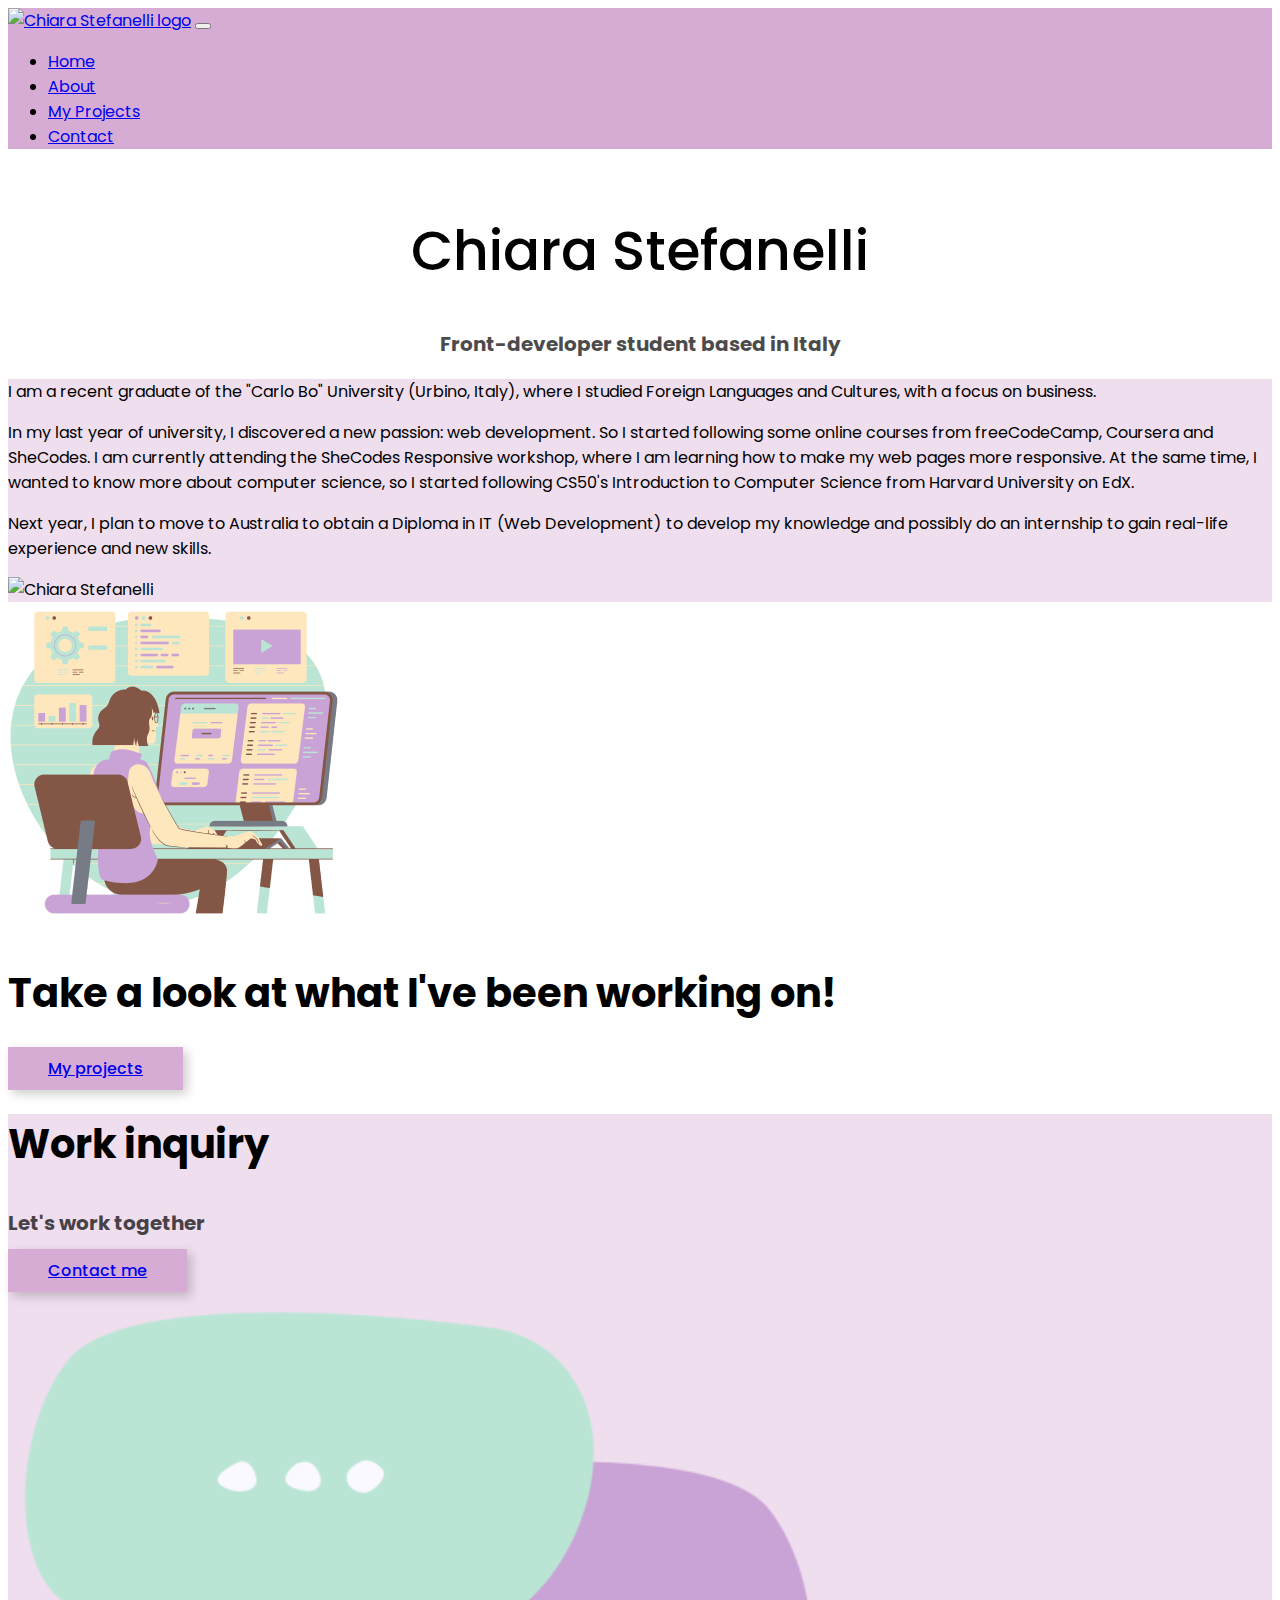
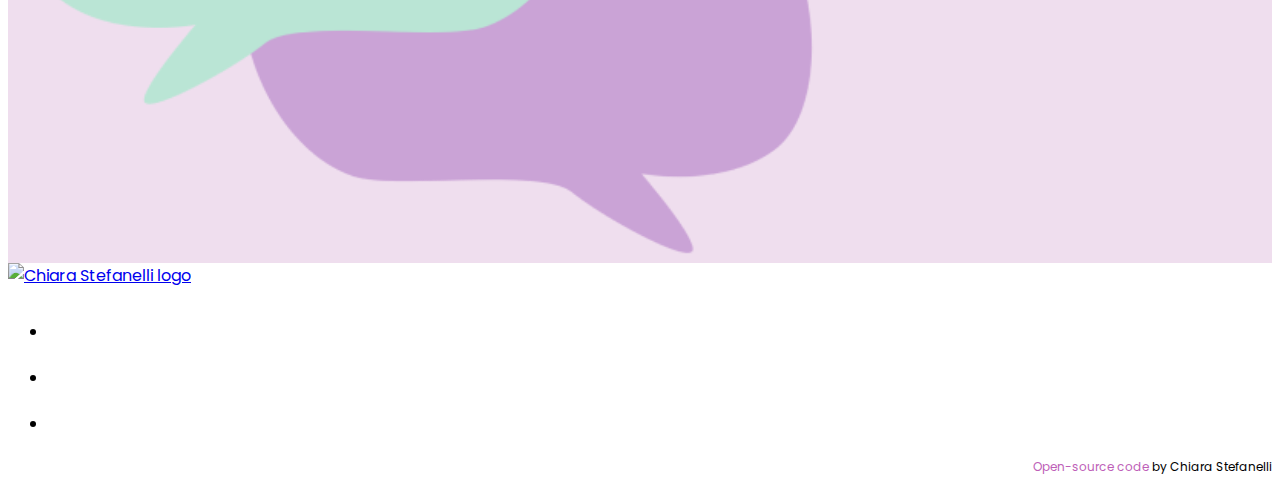
==== about.html @ 7642016e "Added projects and work inquiry section in about page and made responsive" ====
<!DOCTYPE html>
<html lang="en">
  <head>
    <meta charset="UTF-8" />
    <meta http-equiv="X-UA-Compatible" content="IE=edge" />
    <meta name="viewport" content="width=device-width, initial-scale=1.0" />
    <title>Front-end developer - Chiara Stefanelli</title>
    <meta
      name="description"
      content="Front-end developer student based in Italy - Chiara Stefanelli"
    />
    <link rel="icon" type="image/png" href="/images/flower.ico" />
    <link
      href="https://cdn.jsdelivr.net/npm/bootstrap@5.1.3/dist/css/bootstrap.min.css"
      rel="stylesheet"
      integrity="sha384-1BmE4kWBq78iYhFldvKuhfTAU6auU8tT94WrHftjDbrCEXSU1oBoqyl2QvZ6jIW3"
      crossorigin="anonymous"
    />
    <link rel="stylesheet" href="/css/style.css" />
    <script
      src="https://cdn.jsdelivr.net/npm/bootstrap@5.1.3/dist/js/bootstrap.bundle.min.js"
      integrity="sha384-ka7Sk0Gln4gmtz2MlQnikT1wXgYsOg+OMhuP+IlRH9sENBO0LRn5q+8nbTov4+1p"
      crossorigin="anonymous"
    ></script>
    <script
      src="https://kit.fontawesome.com/9bdeaf89e7.js"
      crossorigin="anonymous"
    ></script>
  </head>
  <body>
    <nav class="navbar navbar-expand-lg navbar-light">
      <div class="container">
        <a class="navbar-brand" href="/" title="Chiara Stefanelli"
          ><img
            src="/images/chiara-stefanelli-logo.png"
            alt="Chiara Stefanelli logo"
        /></a>
        <button
          class="navbar-toggler"
          type="button"
          data-bs-toggle="collapse"
          data-bs-target="#navbarNav"
          aria-controls="navbarNav"
          aria-expanded="false"
          aria-label="Toggle navigation"
        >
          <span class="navbar-toggler-icon"></span>
        </button>
        <div
          class="collapse navbar-collapse justify-content-end"
          id="navbarNav"
        >
          <ul class="navbar-nav">
            <li class="nav-item">
              <a class="nav-link" aria-current="page" href="/" title="Home"
                >Home</a
              >
            </li>
            <li class="nav-item">
              <a class="nav-link active" href="#" title="About">About</a>
            </li>
            <li class="nav-item">
              <a class="nav-link" href="#" title="My Projects">My Projects</a>
            </li>
            <li class="nav-item">
              <a class="nav-link" href="#" title="Contact">Contact</a>
            </li>
          </ul>
        </div>
      </div>
    </nav>

    <section class="title pb-3 pb-lg-5">
      <h1>Chiara Stefanelli</h1>
      <h3>Front-developer student based in Italy</h3>
    </section>

    <section class="about-me pt-5 pb-5">
      <div class="container">
        <div
          class="row flex-lg-row flex-column-reverse justify-content-between"
        >
          <div class="col-lg-7 col-xl-6 pt-2 pt-xxl-5">
            <p>
              I am a recent graduate of the "Carlo Bo" University (Urbino,
              Italy), where I studied Foreign Languages and Cultures, with a
              focus on business.
            </p>
            <p>
              In my last year of university, I discovered a new passion: web
              development. So I started following some online courses from
              freeCodeCamp, Coursera and SheCodes. I am currently attending the
              SheCodes Responsive workshop, where I am learning how to make my
              web pages more responsive. At the same time, I wanted to know more
              about computer science, so I started following CS50's Introduction
              to Computer Science from Harvard University on EdX.
            </p>
            <p>
              Next year, I plan to move to Australia to obtain a Diploma in IT
              (Web Development) to develop my knowledge and possibly do an
              internship to gain real-life experience and new skills.
            </p>
          </div>
          <div class="col-lg-4">
            <img
              src="/images/chiara-stefanelli-about-me.png"
              alt="Chiara Stefanelli"
              class="img-fluid"
            />
          </div>
        </div>
      </div>
    </section>

    <section class="projects pt-5 pb-5">
      <div class="container">
        <div class="row justify-content-evenly">
          <div class="col-lg-3 d-none d-lg-inline">
            <img
              src="/images/about-woman-on-computer.png"
              alt="Illustration of woman on the computer"
              class="img-fluid"
            />
          </div>
          <div class="col-lg-5 projects-text text-center">
            <h2 class="pt-xl-4">Take a look at what I've been working on!</h2>
            <a href="#" class="btn mt-2" title="My projects">My projects</a>
          </div>
        </div>
      </div>
    </section>

    <section class="work-inquiry pt-5 pb-5">
      <div class="container">
        <div class="row justify-content-evenly">
          <div class="col-lg-5 work-inquiry-text text-center">
            <h2 class="pt-xl-3">Work inquiry</h2>
            <h3>Let's work together</h3>
            <a href="#" class="btn mt-2" title="Contact me">Contact me</a>
          </div>
          <div class="col-lg-4 d-none d-lg-inline">
            <img
              src="/images/work-inquiry.png"
              alt="Work inquiry illustration"
              class="work-inquiry-img"
            />
          </div>
        </div>
      </div>
    </section>

    <footer class="pt-4 pb-2">
      <div class="container">
        <div class="row justify-content-md-between align-items-md-start">
          <div class="col-12 col-md-6 col-lg-4">
            <a href="/" title="Chiara Stefanelli">
              <img
                src="/images/chiara-stefanelli-logo.png"
                alt="Chiara Stefanelli logo"
              />
            </a>
          </div>
          <div class="col-12 col-md-6 col-lg-4">
            <ul
              class="
                d-flex
                justify-content-center justify-content-md-end
                nav
                list-unstyled
              "
            >
              <li class="ms-4">
                <a href="mailto:chiarastefanelli27@gmail.com" title="Email">
                  <i class="fas fa-envelope"></i>
                </a>
              </li>
              <li class="ms-4">
                <a
                  href="https://www.linkedin.com/in/chiarastefanelli/?locale=en_US"
                  target="_blank"
                  title="LinkedIn"
                >
                  <i class="fab fa-linkedin-in"></i>
                </a>
              </li>
              <li class="ms-4 me-3">
                <a
                  href="https://github.com/chiarastef"
                  target="_blank"
                  title="GitHub"
                >
                  <i class="fab fa-github"></i>
                </a>
              </li>
            </ul>
            <div class="attribution mt-1">
              <a
                href="https://github.com/chiarastef/portfolio-project"
                target="_blank"
                >Open-source code</a
              >
              by Chiara Stefanelli
            </div>
          </div>
        </div>
      </div>
    </footer>
  </body>
</html>
---- css/style.css ----
@import url("https://fonts.googleapis.com/css2?family=Poppins:wght@400;500&display=swap");

:root {
  --primary-colour: #d7acd4;
  --secondary-colour: #d7acd466;
  --box-shadow: 4px 4px 10px rgba(0, 0, 0, 0.2);
}

body {
  font-family: "Poppins", sans-serif;
}

h1 {
  font-size: 55px;
  font-weight: 500;
}

h2 {
  font-size: 40px;
}

h3 {
  font-size: 20px;
  opacity: 0.7;
}

.btn {
  background-color: var(--primary-colour);
  font-weight: 500;
  padding: 10px 40px;
  box-shadow: var(--box-shadow);
}

/* Navbar */
.navbar {
  background-color: var(--primary-colour);
}

.navbar-brand img {
  width: 180px;
}

/* Hero section*/
.hero {
  margin-top: 60px;
}

.hero-title h1 {
  margin-top: 70px;
  margin-bottom: 0;
}

/* About me section */
.home-about-me {
  background-color: var(--secondary-colour);
}

.home-about-me-paragraph {
  text-align: end;
  padding: 60px 25px 0px 180px;
}

/* Recent project section */
.recent-projects .row {
  justify-content: space-evenly;
}

.recent-projects .card {
  border: 2px solid var(--secondary-colour);
  box-shadow: var(--box-shadow);
}

.recent-projects .card:hover {
  border-width: 3.5px;
}

.recent-projects .card a {
  color: #000;
  text-decoration: none;
}

.recent-projects .card-body {
  text-align: center;
}

/* Get in touch section */
.get-in-touch {
  background-color: var(--secondary-colour);
}

.get-in-touch a {
  color: #be5fb8;
  text-decoration: none;
}

.get-in-touch a:hover {
  text-decoration: underline;
}

.submit-button {
  text-align: end;
}

/* ABOUT PAGE */

/* Title */
section.title {
  margin-top: 60px;
  text-align: center;
}

/* About me and work inquiry sections */
section.about-me,
section.work-inquiry {
  background-color: var(--secondary-colour);
}

.work-inquiry .work-inquiry-text {
  padding-right: 95px;
}

.work-inquiry .work-inquiry-img {
  width: 65%;
}

/* Footer */
footer img {
  width: 80%;
}

footer i {
  font-size: 30px;
  color: #0000008c;
}

footer .attribution {
  font-size: 12px;
  text-align: end;
}

footer .attribution a {
  color: #be5fb8;
  text-decoration: none;
}

/* XX-Large */
@media (min-width: 1400px) {
  .home-about-me-paragraph {
    padding-left: 250px;
  }
}

/* X-Large */
@media (max-width: 1200px) {
}

/* Large */
@media (max-width: 991.98px) {
  .hero h1 {
    margin-top: 40px;
  }

  .hero-title,
  h2,
  h3 {
    text-align: center;
  }

  h1 {
    font-size: 50px;
  }

  h2 {
    font-size: 37px;
  }

  h3 {
    font-size: 19px;
  }

  p {
    text-align: center;
  }

  .hero {
    margin-top: 0;
  }

  .home-about-me img,
  .about-me img {
    display: block;
    width: 45%;
    margin: auto;
  }

  .home-about-me-paragraph {
    text-align: center;
    padding: 30px 0 0;
  }

  .submit-button button {
    width: 100%;
  }

  section.title {
    margin-top: 40px;
  }

  .about-me img {
    margin-bottom: 20px;
  }

  .projects-text h2 {
    padding-left: 25px;
    padding-right: 25px;
  }

  .work-inquiry .work-inquiry-text {
    padding-right: 0;
  }
}

/* Medium */
@media (max-width: 767.98px) {
  h1 {
    font-size: 47px;
  }

  h2 {
    font-size: 35px;
  }

  p {
    font-size: 15px;
  }

  footer,
  footer .attribution {
    text-align: center;
  }

  footer img {
    width: 60%;
  }

  footer ul {
    margin-top: 10px;
  }
}

/* Small */
@media (max-width: 576px) {
  h1 {
    font-size: 40px;
  }

  h2 {
    font-size: 33px;
  }

  h3 {
    font-size: 17px;
  }

  .home-about-me img,
  .about-me img {
    width: 60%;
  }

  section.title {
    padding-left: 15px;
    padding-right: 15px;
  }

  footer i {
    font-size: 27px;
  }
}

/* X-Small */
@media (max-width: 400px) {
  h1 {
    font-size: 37px;
  }

  h2 {
    font-size: 28px;
  }

  h3 {
    font-size: 16px;
  }

  p {
    font-size: 14px;
  }

  .btn {
    padding: 8px 30px;
  }

  .home-about-me img {
    width: 65%;
  }

  footer i {
    font-size: 20px;
  }

  footer ul {
    margin-top: 15px;
  }
}
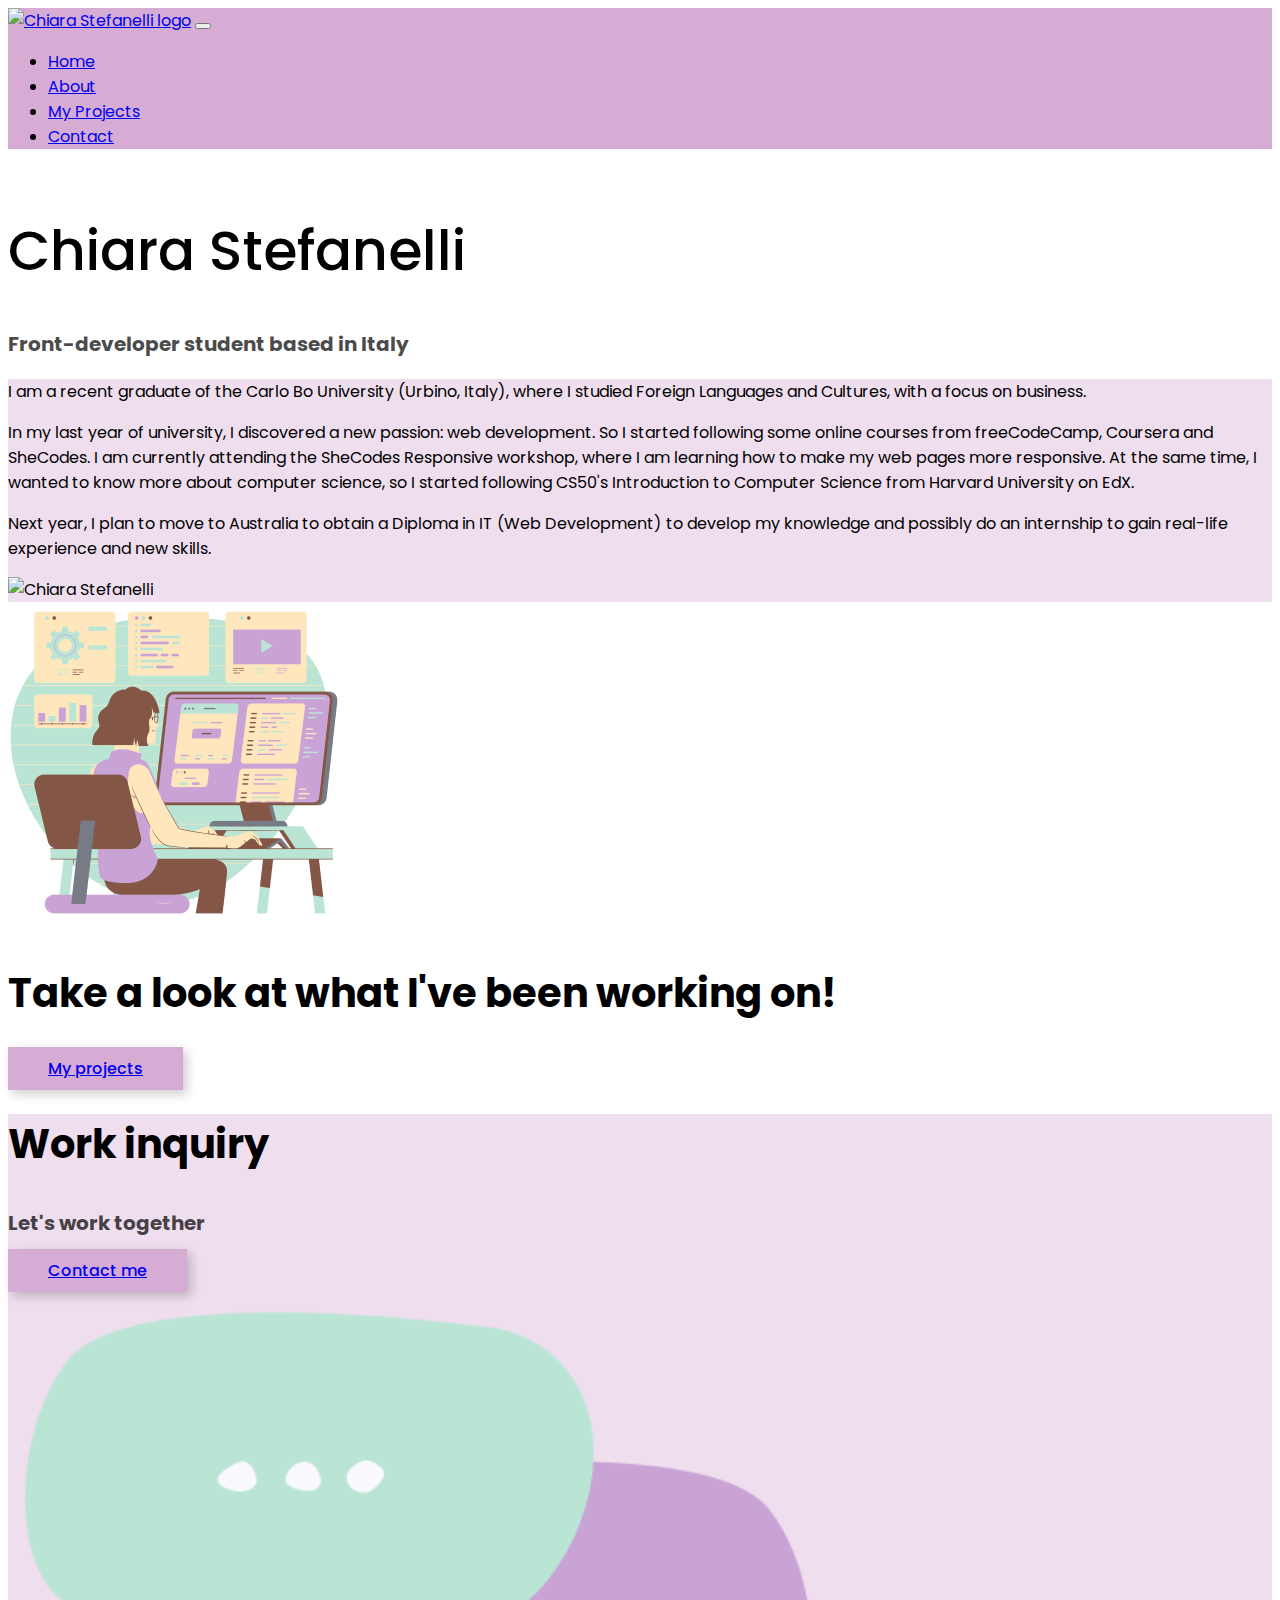
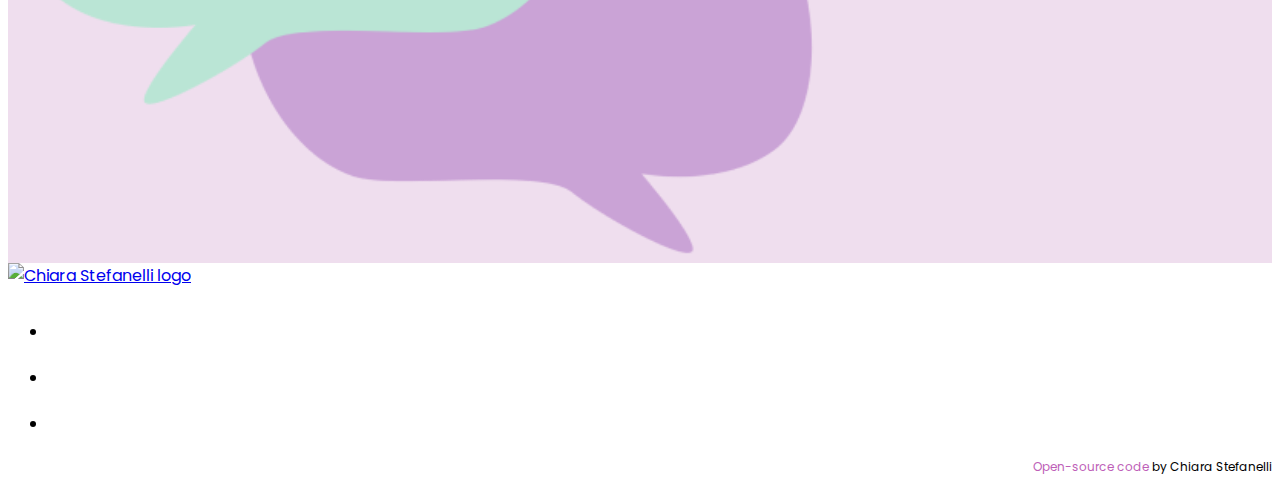
==== commit 23cd393b: "Improved html and css files" ====
--- a/about.html
+++ b/about.html
@@ -4,7 +4,7 @@
     <meta charset="UTF-8" />
     <meta http-equiv="X-UA-Compatible" content="IE=edge" />
     <meta name="viewport" content="width=device-width, initial-scale=1.0" />
-    <title>Front-end developer - Chiara Stefanelli</title>
+    <title>About Chiara Stefanelli - Front-end developer</title>
     <meta
       name="description"
       content="Front-end developer student based in Italy - Chiara Stefanelli"
@@ -70,21 +70,21 @@
       </div>
     </nav>
 
-    <section class="title pb-3 pb-lg-5">
+    <section class="hero text-center ps-3 pe-3 pb-3 pb-lg-5">
       <h1>Chiara Stefanelli</h1>
       <h3>Front-developer student based in Italy</h3>
     </section>
 
-    <section class="about-me pt-5 pb-5">
+    <section class="secondary-background pt-5 pb-5">
       <div class="container">
         <div
           class="row flex-lg-row flex-column-reverse justify-content-between"
         >
-          <div class="col-lg-7 col-xl-6 pt-2 pt-xxl-5">
+          <div class="col-lg-7 col-xl-6 pt-4 pt-xxl-5">
             <p>
-              I am a recent graduate of the "Carlo Bo" University (Urbino,
-              Italy), where I studied Foreign Languages and Cultures, with a
-              focus on business.
+              I am a recent graduate of the Carlo Bo University (Urbino, Italy),
+              where I studied Foreign Languages and Cultures, with a focus on
+              business.
             </p>
             <p>
               In my last year of university, I discovered a new passion: web
@@ -105,14 +105,14 @@
             <img
               src="/images/chiara-stefanelli-about-me.png"
               alt="Chiara Stefanelli"
-              class="img-fluid"
+              class="img-fluid chiaras-img"
             />
           </div>
         </div>
       </div>
     </section>
 
-    <section class="projects pt-5 pb-5">
+    <section class="pt-5 pb-5">
       <div class="container">
         <div class="row justify-content-evenly">
           <div class="col-lg-3 d-none d-lg-inline">
@@ -122,15 +122,17 @@
               class="img-fluid"
             />
           </div>
-          <div class="col-lg-5 projects-text text-center">
-            <h2 class="pt-xl-4">Take a look at what I've been working on!</h2>
+          <div class="col-lg-5 text-center">
+            <h2 class="projects-text pt-xl-5">
+              Take a look at what I've been working on!
+            </h2>
             <a href="#" class="btn mt-2" title="My projects">My projects</a>
           </div>
         </div>
       </div>
     </section>
 
-    <section class="work-inquiry pt-5 pb-5">
+    <section class="secondary-background pt-5 pb-5">
       <div class="container">
         <div class="row justify-content-evenly">
           <div class="col-lg-5 work-inquiry-text text-center">
@@ -193,10 +195,11 @@
                 </a>
               </li>
             </ul>
-            <div class="attribution mt-1">
+            <div class="attribution mt-2">
               <a
                 href="https://github.com/chiarastef/portfolio-project"
                 target="_blank"
+                class="link"
                 >Open-source code</a
               >
               by Chiara Stefanelli
--- a/css/style.css
+++ b/css/style.css
@@ -31,6 +31,30 @@
   box-shadow: var(--box-shadow);
 }
 
+.secondary-background {
+  background-color: var(--secondary-colour);
+}
+
+.hero {
+  margin-top: 60px;
+}
+
+.card {
+  border: 2px solid var(--secondary-colour);
+  box-shadow: var(--box-shadow);
+  text-align: center;
+}
+
+.link {
+  color: #be5fb8;
+  text-decoration: none;
+}
+
+.link:hover {
+  color: #be5fb8;
+  text-decoration: underline;
+}
+
 /* Navbar */
 .navbar {
   background-color: var(--primary-colour);
@@ -40,86 +64,24 @@
   width: 180px;
 }
 
-/* Hero section*/
-.hero {
-  margin-top: 60px;
-}
-
-.hero-title h1 {
+/* HOME - Hero section*/
+.home-hero-title h1 {
   margin-top: 70px;
   margin-bottom: 0;
 }
 
-/* About me section */
-.home-about-me {
-  background-color: var(--secondary-colour);
-}
-
+/* HOME - About me section */
 .home-about-me-paragraph {
   text-align: end;
   padding: 60px 25px 0px 180px;
 }
 
-/* Recent project section */
-.recent-projects .row {
-  justify-content: space-evenly;
-}
-
-.recent-projects .card {
-  border: 2px solid var(--secondary-colour);
-  box-shadow: var(--box-shadow);
-}
-
-.recent-projects .card:hover {
-  border-width: 3.5px;
-}
-
-.recent-projects .card a {
-  color: #000;
-  text-decoration: none;
-}
-
-.recent-projects .card-body {
-  text-align: center;
-}
-
-/* Get in touch section */
-.get-in-touch {
-  background-color: var(--secondary-colour);
-}
-
-.get-in-touch a {
-  color: #be5fb8;
-  text-decoration: none;
-}
-
-.get-in-touch a:hover {
-  text-decoration: underline;
-}
-
-.submit-button {
-  text-align: end;
-}
-
-/* ABOUT PAGE */
-
-/* Title */
-section.title {
-  margin-top: 60px;
-  text-align: center;
-}
-
-/* About me and work inquiry sections */
-section.about-me,
-section.work-inquiry {
-  background-color: var(--secondary-colour);
-}
-
-.work-inquiry .work-inquiry-text {
+/* ABOUT PAGE - About me and work inquiry sections */
+.work-inquiry-text {
   padding-right: 95px;
 }
 
-.work-inquiry .work-inquiry-img {
+.work-inquiry-img {
   width: 65%;
 }
 
@@ -136,11 +98,6 @@
 footer .attribution {
   font-size: 12px;
   text-align: end;
-}
-
-footer .attribution a {
-  color: #be5fb8;
-  text-decoration: none;
 }
 
 /* XX-Large */
@@ -156,38 +113,38 @@
 
 /* Large */
 @media (max-width: 991.98px) {
+  .home-hero-title,
+  .home-about-me-paragraph,
+  h2,
+  h3 {
+    text-align: center;
+  }
+
+  h1 {
+    font-size: 50px;
+  }
+
+  h2 {
+    font-size: 37px;
+  }
+
+  h3 {
+    font-size: 19px;
+  }
+
+  p {
+    text-align: center;
+  }
+
   .hero h1 {
+    margin-top: 0;
+  }
+
+  .hero {
     margin-top: 40px;
   }
 
-  .hero-title,
-  h2,
-  h3 {
-    text-align: center;
-  }
-
-  h1 {
-    font-size: 50px;
-  }
-
-  h2 {
-    font-size: 37px;
-  }
-
-  h3 {
-    font-size: 19px;
-  }
-
-  p {
-    text-align: center;
-  }
-
-  .hero {
-    margin-top: 0;
-  }
-
-  .home-about-me img,
-  .about-me img {
+  .chiaras-img {
     display: block;
     width: 45%;
     margin: auto;
@@ -198,24 +155,16 @@
     padding: 30px 0 0;
   }
 
-  .submit-button button {
+  .submit-button {
     width: 100%;
   }
 
-  section.title {
-    margin-top: 40px;
-  }
-
-  .about-me img {
-    margin-bottom: 20px;
-  }
-
-  .projects-text h2 {
+  .projects-text {
     padding-left: 25px;
     padding-right: 25px;
   }
 
-  .work-inquiry .work-inquiry-text {
+  .work-inquiry-text {
     padding-right: 0;
   }
 }
@@ -262,14 +211,8 @@
     font-size: 17px;
   }
 
-  .home-about-me img,
-  .about-me img {
-    width: 60%;
-  }
-
-  section.title {
-    padding-left: 15px;
-    padding-right: 15px;
+  .chiaras-img {
+    width: 55%;
   }
 
   footer i {
@@ -299,7 +242,7 @@
     padding: 8px 30px;
   }
 
-  .home-about-me img {
+  .chiaras-img {
     width: 65%;
   }
 
